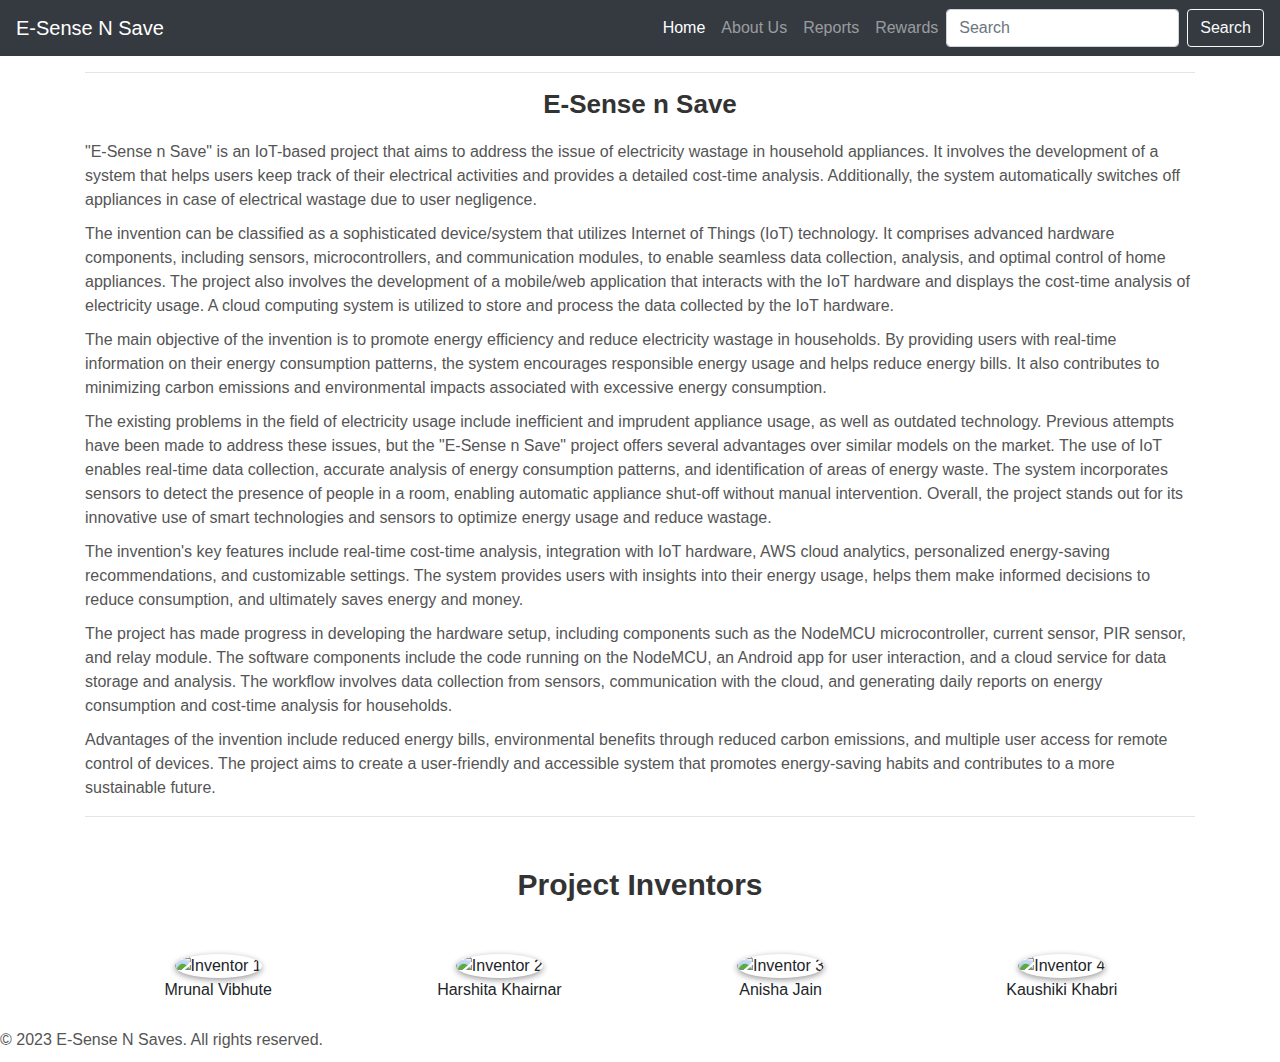
==== about.html @ 501af202 "Create about.html" ====
<!DOCTYPE html>
<html>
<head>
    <title>E-Sense N Saves</title>
    <link rel="stylesheet" href="https://stackpath.bootstrapcdn.com/bootstrap/4.5.2/css/bootstrap.min.css">
    <link rel="stylesheet" href="styles.css">
    <script src="https://cdnjs.cloudflare.com/ajax/libs/jquery/3.6.0/jquery.min.js"></script>
    <script src="https://stackpath.bootstrapcdn.com/bootstrap/4.5.2/js/bootstrap.min.js"></script>
    <style>
        h1 {
            color: #333;
            font-size: 26px;
            text-align: center;
            margin-top: 0;
            margin-bottom: 20px;
            font-weight: bold;
        }
      
        p {
            color: #555;
            font-size: 16px;
            line-height: 1.5;
            margin-bottom: 10px;
        }

        h2 {
            margin-top: 50px;
            margin-bottom: 100px;
            color: #333;
            font-size: 30px;
            text-align: center;
            margin-bottom: 20px;
            font-weight: bold;
        }

        .inventors-container {
            display: flex;
            justify-content: space-between;
            align-items: center;
            flex-wrap: wrap;
            padding-top: 20px; /* Add padding between names and images */
        }
    
        .inventor {
            flex-basis: 24%;
            text-align: center;
            position: relative;
            overflow: hidden;
            transition: transform 0.3s ease-in-out;
            padding: 10px; /* Add padding around images */
        }
    
        .inventor img {
            max-width: 90%;
            box-shadow: 0 2px 6px rgba(0, 0, 0, 0.4);
            transition: transform 0.3s ease-in-out;
            border-radius: 50%; /* Crop image as a circle */
        }
    
        .inventor:hover {
            transform: scale(0.95);
        }
    
        .inventor:hover img {
            transform: translateY(-4px);
        }

        @media (max-width: 576px) {
            .inventors-container {
                flex-direction: column;
                align-items: center;
            }
            .inventor img {
            max-width: 50%;
            box-shadow: 0 2px 6px rgba(0, 0, 0, 0.4);
            transition: transform 0.3s ease-in-out;
            border-radius: 50%; /* Crop image as a circle */
            }   
            .inventor {
                flex-basis: 100%;
                margin-bottom: 20px;
            }
        }
  </style>
</head>
<body>
    <nav class="navbar navbar-expand-lg navbar-dark bg-dark">
        <a class="navbar-brand" href="#">E-Sense N Save</a>
        <button class="navbar-toggler" type="button" data-toggle="collapse" data-target="#navbarSupportedContent"
            aria-controls="navbarSupportedContent" aria-expanded="false" aria-label="Toggle navigation">
            <span class="navbar-toggler-icon"></span>
        </button>

        <div class="collapse navbar-collapse" id="navbarSupportedContent">
            <ul class="navbar-nav ml-auto">
                <li class="nav-item active">
                    <a class="nav-link" href="index.html">Home <span class="sr-only">(current)</span></a>
                </li>
                <li class="nav-item">
                    <a class="nav-link" href="about.html">About Us</a>
                </li>

                <li class="nav-item">
                    <a class="nav-link" href="reports.html">Reports</a>
                </li>
                
                <li class="nav-item">
                    <a class="nav-link" href="rewards.html">Rewards</a>
                </li>
            </ul>
            <form class="form-inline my-2 my-lg-0">
                <input class="form-control mr-sm-2" type="search" placeholder="Search" aria-label="Search">
                <button class="btn btn-outline-light my-2 my-sm-0" type="submit">Search</button>
            </form>
        </div>
    </nav>

    <div class="container">
        <hr size="2">
        <h1>E-Sense n Save</h1>

        
    <p>"E-Sense n Save" is an IoT-based project that aims to address the issue of electricity wastage in household    appliances. It involves the development of a system that helps users keep track of their electrical activities     and provides a detailed cost-time analysis. Additionally, the system automatically switches off appliances in   case of electrical wastage due to user negligence.</p>

    <p>The invention can be classified as a sophisticated device/system that utilizes Internet of Things (IoT)    technology. It comprises advanced hardware components, including sensors, microcontrollers, and communication  modules, to enable seamless data collection, analysis, and optimal control of home appliances. The project also  involves the development of a mobile/web application that interacts with the IoT hardware and displays the   cost-time analysis of electricity usage. A cloud computing system is utilized to store and process the data   collected by the IoT hardware.</p>

    <p>The main objective of the invention is to promote energy efficiency and reduce electricity wastage in  households. By providing users with real-time information on their energy consumption patterns, the system   encourages responsible energy usage and helps reduce energy bills. It also contributes to minimizing carbon   emissions and environmental impacts associated with excessive energy consumption.</p>

    <p>The existing problems in the field of electricity usage include inefficient and imprudent appliance usage, as  well as outdated technology. Previous attempts have been made to address these issues, but the "E-Sense n Save"  project offers several advantages over similar models on the market. The use of IoT enables real-time data   collection, accurate analysis of energy consumption patterns, and identification of areas of energy waste. The    system incorporates sensors to detect the presence of people in a room, enabling automatic appliance shut-off  without manual intervention. Overall, the project stands out for its innovative use of smart technologies and    sensors to optimize energy usage and reduce wastage.</p>

    <p>The invention's key features include real-time cost-time analysis, integration with IoT hardware, AWS cloud    analytics, personalized energy-saving recommendations, and customizable settings. The system provides users with   insights into their energy usage, helps them make informed decisions to reduce consumption, and ultimately saves  energy and money.</p>

    <p>The project has made progress in developing the hardware setup, including components such as the NodeMCU   microcontroller, current sensor, PIR sensor, and relay module. The software components include the code running   on the NodeMCU, an Android app for user interaction, and a cloud service for data storage and analysis. The   workflow involves data collection from sensors, communication with the cloud, and generating daily reports on     energy consumption and cost-time analysis for households.</p>

    <p>Advantages of the invention include reduced energy bills, environmental benefits through reduced carbon    emissions, and multiple user access for remote control of devices. The project aims to create a user-friendly and  accessible system that promotes energy-saving habits and contributes to a more sustainable future.</p>
    
    <hr size="2">

    <h2>Project Inventors</h2>

<d  iv class="inventors-container">
    <figure class="inventor">
      <img src="images/mrun-fotor-20230625121442.png" alt="Inventor 1">
      <figcaption>Mrunal Vibhute</figcaption>
    </figure>

    <figure class="inventor">
      <img src="images/harshu-fotor-20230625121242.png" alt="Inventor 2">
      <figcaption>Harshita Khairnar</figcaption>
    </figure>

    <figure class="inventor">
      <img src="images/ani-fotor-20230625121556.png" alt="Inventor 3">
      <figcaption>Anisha Jain</figcaption>
    </figure>

    <figure class="inventor">
      <img src="images/me-fotor-20230625121434.png" alt="Inventor 4">
      <figcaption>Kaushiki Khabri</figcaption>
    </figure>
    </div>


    </div>

    <footer>
        <p>&copy; 2023 E-Sense N Saves. All rights reserved.</p>
    </footer>
</body>
</html>
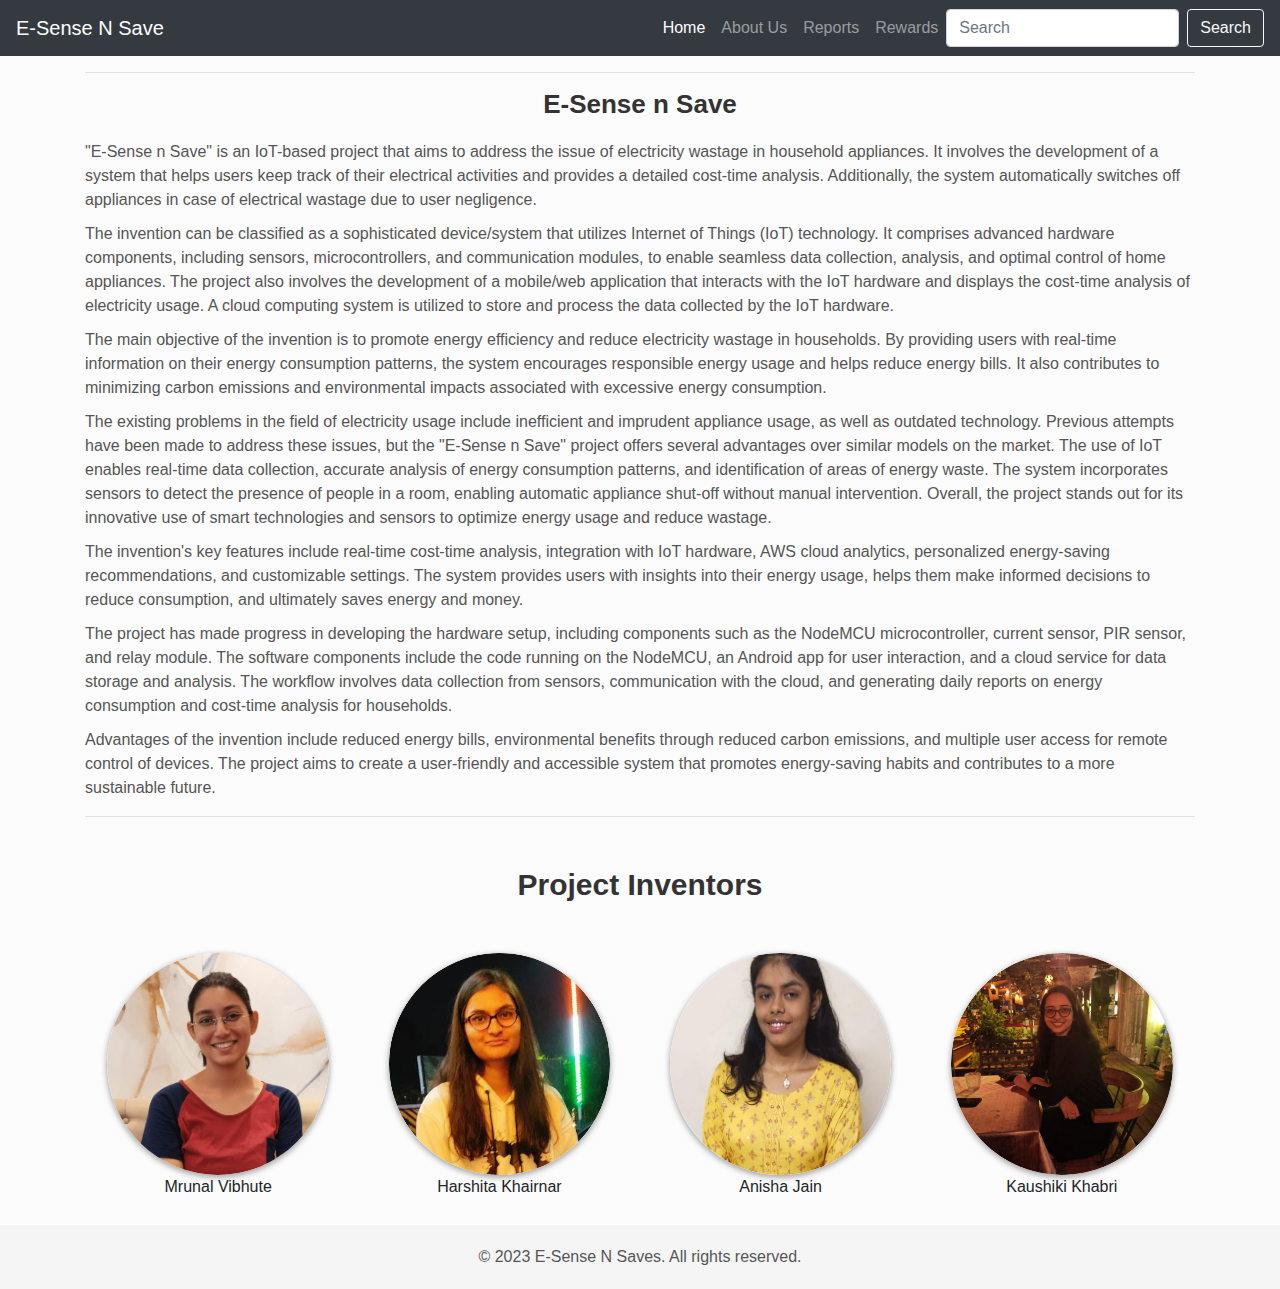
==== commit aa19a18e: "Update about.html" ====
--- a/about.html
+++ b/about.html
@@ -3,10 +3,17 @@
 <head>
     <title>E-Sense N Saves</title>
     <link rel="stylesheet" href="https://stackpath.bootstrapcdn.com/bootstrap/4.5.2/css/bootstrap.min.css">
-    <link rel="stylesheet" href="styles.css">
     <script src="https://cdnjs.cloudflare.com/ajax/libs/jquery/3.6.0/jquery.min.js"></script>
     <script src="https://stackpath.bootstrapcdn.com/bootstrap/4.5.2/js/bootstrap.min.js"></script>
     <style>
+
+        body {
+            font-family: Arial, sans-serif;
+            background-color: #f8f8f8; /* Set the desired background color */
+            background-image: linear-gradient(rgba(255, 255, 255, 0.5), rgba(255, 255, 255, 0.5)), url('images/back1.webp');
+            background-repeat: repeat;
+        }
+        
         h1 {
             color: #333;
             font-size: 26px;
@@ -81,6 +88,18 @@
                 margin-bottom: 20px;
             }
         }
+
+        footer {
+            background-color: #f5f5f5;
+            padding: 20px;
+            text-align: center;
+            animation: fadeIn 1s ease-in-out;
+        }
+        footer p{
+            text-align: center;
+            margin: auto;
+        }   
+
   </style>
 </head>
 <body>
